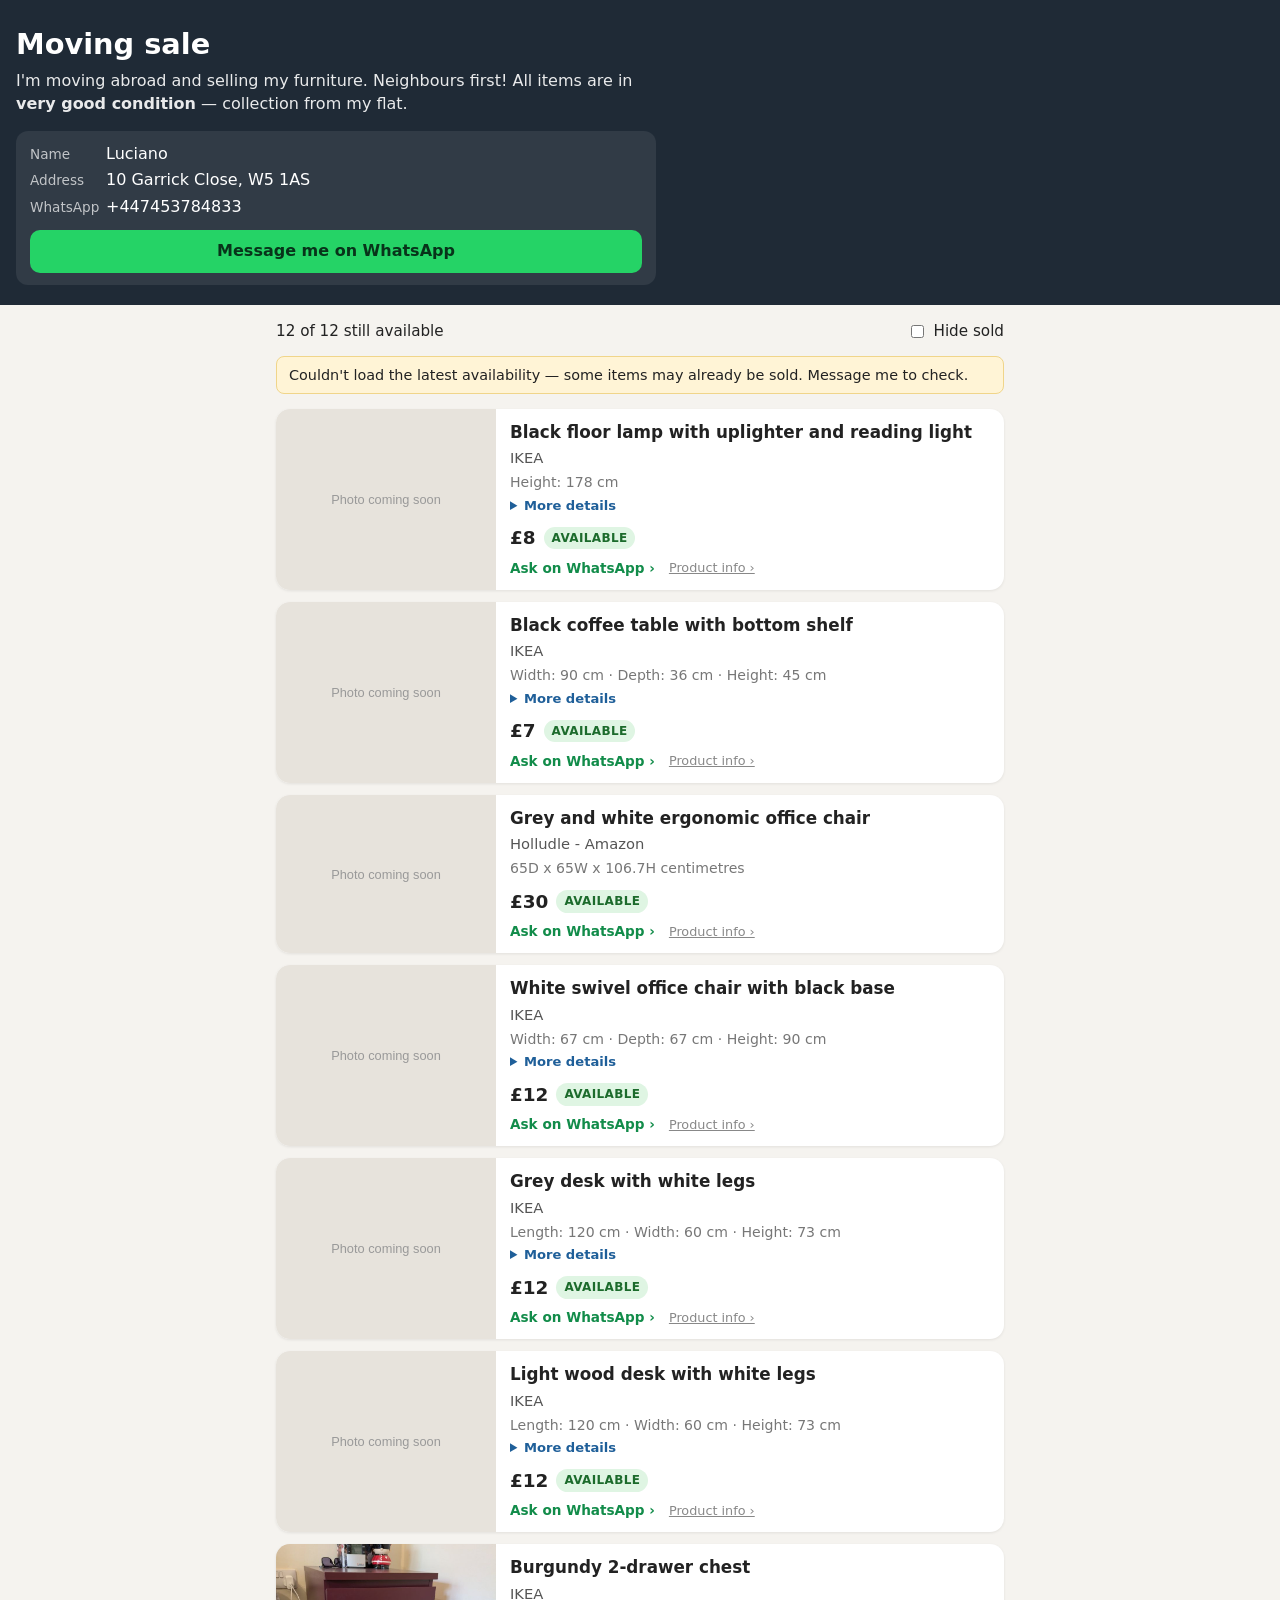
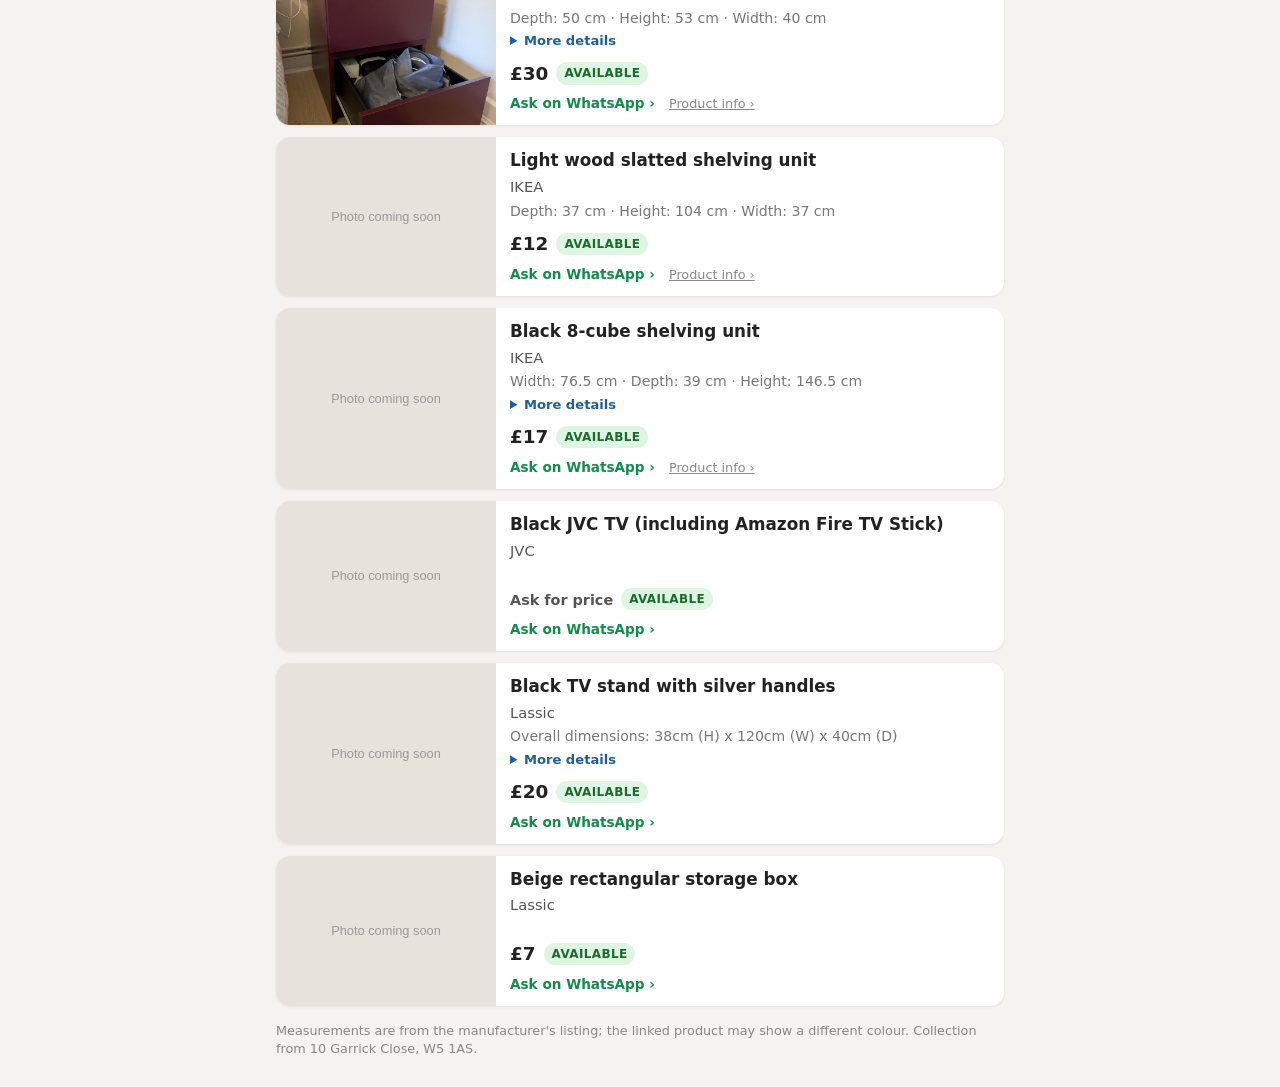
==== index.html @ 3181bf72 "Moving sale page reading live status from Google Sheet Co-Authored-By: Claude Opus 5.5 <noreply@anth" ====
<!DOCTYPE html>
<html lang="en">
<head>
<meta charset="utf-8">
<meta name="viewport" content="width=device-width, initial-scale=1">
<title>Moving sale – furniture & more</title>
<link rel="stylesheet" href="style.css">
</head>
<body>
<header>
  <h1>Moving sale</h1>
  <p class="intro">I'm moving abroad and selling my furniture. Neighbours first! All items are in <strong>very good condition</strong> — collection from my flat.</p>
  <div class="contact">
    <div><span class="label">Name</span><span id="c-name"></span></div>
    <div><span class="label">Address</span><span id="c-address"></span></div>
    <div><span class="label">WhatsApp</span><span id="c-phone"></span></div>
    <a id="c-wa" class="btn wa" href="#">Message me on WhatsApp</a>
  </div>
</header>
<main>
  <div class="toolbar">
    <span id="count"></span>
    <label class="toggle"><input type="checkbox" id="hide-sold"> Hide sold</label>
  </div>
  <p id="notice" class="notice" hidden></p>
  <ul id="list" class="list"></ul>
  <p class="small">Measurements are from the manufacturer's listing; the linked product may show a different colour. Collection from 10 Garrick Close, W5 1AS.</p>
</main>
<div id="lightbox" hidden><img alt=""></div>
<script src="items.js"></script>
<script src="app.js"></script>
</body>
</html>
---- style.css ----
*{box-sizing:border-box}
body{margin:0;font-family:system-ui,-apple-system,Segoe UI,Roboto,sans-serif;background:#f5f3ef;color:#222;line-height:1.4}
header{background:#1f2a36;color:#fff;padding:24px 16px 20px}
header h1{margin:0 0 6px;font-size:1.8rem}
.intro{margin:0 0 16px;opacity:.9;max-width:640px}
.contact{background:rgba(255,255,255,.08);border-radius:12px;padding:12px 14px;max-width:640px;display:grid;gap:4px}
.contact .label{display:inline-block;width:76px;opacity:.7;font-size:.85rem}
.btn{display:inline-block;margin-top:8px;padding:10px 14px;border-radius:10px;text-decoration:none;font-weight:600;text-align:center}
.wa{background:#25d366;color:#08331a}
main{max-width:760px;margin:0 auto;padding:16px}
.toolbar{display:flex;justify-content:space-between;align-items:center;margin-bottom:12px;font-size:.95rem}
.toggle{display:flex;gap:6px;align-items:center}
.notice{background:#fff4d6;border:1px solid #f0d58a;padding:8px 12px;border-radius:8px;font-size:.9rem}
.list{list-style:none;margin:0;padding:0;display:grid;gap:12px}
.item{display:flex;background:#fff;border-radius:14px;overflow:hidden;box-shadow:0 1px 3px rgba(0,0,0,.08);position:relative}
.photo{flex:0 0 38%;max-width:220px;min-height:150px;background:#e7e3dc center/cover no-repeat;position:relative;cursor:zoom-in;border:0;padding:0}
.photo .ph{position:absolute;inset:0;display:flex;align-items:center;justify-content:center;color:#999;font-size:.8rem}
.info{flex:1;padding:12px 14px;display:flex;flex-direction:column;gap:4px;min-width:0}
.name{font-weight:700;font-size:1.05rem}
.brand{color:#555;font-size:.92rem}
.meas{color:#777;font-size:.88rem}
.meta{margin-top:auto;display:flex;align-items:center;gap:8px;flex-wrap:wrap;padding-top:6px}
.price{font-weight:800;font-size:1.15rem}
.badge{font-size:.75rem;font-weight:700;padding:3px 8px;border-radius:99px;text-transform:uppercase;letter-spacing:.03em}
.badge.Available{background:#dff5e3;color:#1c6b2c}
.badge.Reserved{background:#fff0c9;color:#8a6200}
.badge.Sold{background:#f6d9d9;color:#9b1c1c}
.ask{font-size:.85rem;color:#128c4a;text-decoration:none;font-weight:600}
.ref{font-size:.8rem;color:#888}
.item.sold .photo{filter:grayscale(1);opacity:.55}
.item.sold .name,.item.sold .price{text-decoration:line-through;color:#888}
.item.sold::after{content:"SOLD";position:absolute;top:14px;left:-30px;transform:rotate(-35deg);background:#c62828;color:#fff;font-weight:800;padding:2px 40px;font-size:.8rem}
.small{font-size:.8rem;color:#888;margin-top:16px}
#lightbox{position:fixed;inset:0;background:rgba(0,0,0,.85);display:flex;align-items:center;justify-content:center;z-index:9}
#lightbox[hidden]{display:none}
#lightbox img{max-width:95vw;max-height:90vh;border-radius:8px}
@media(max-width:420px){.info{padding:10px}.name{font-size:.98rem}}
.more{font-size:.82rem;color:#666}
.more summary{cursor:pointer;color:#1f5f99;font-weight:600}
.more ul{margin:4px 0 0;padding-left:18px}
.askprice{font-size:.9rem;font-weight:700;color:#555}
.links{display:flex;gap:14px;flex-wrap:wrap;align-items:center;margin-top:4px}
.meta{margin-top:auto}
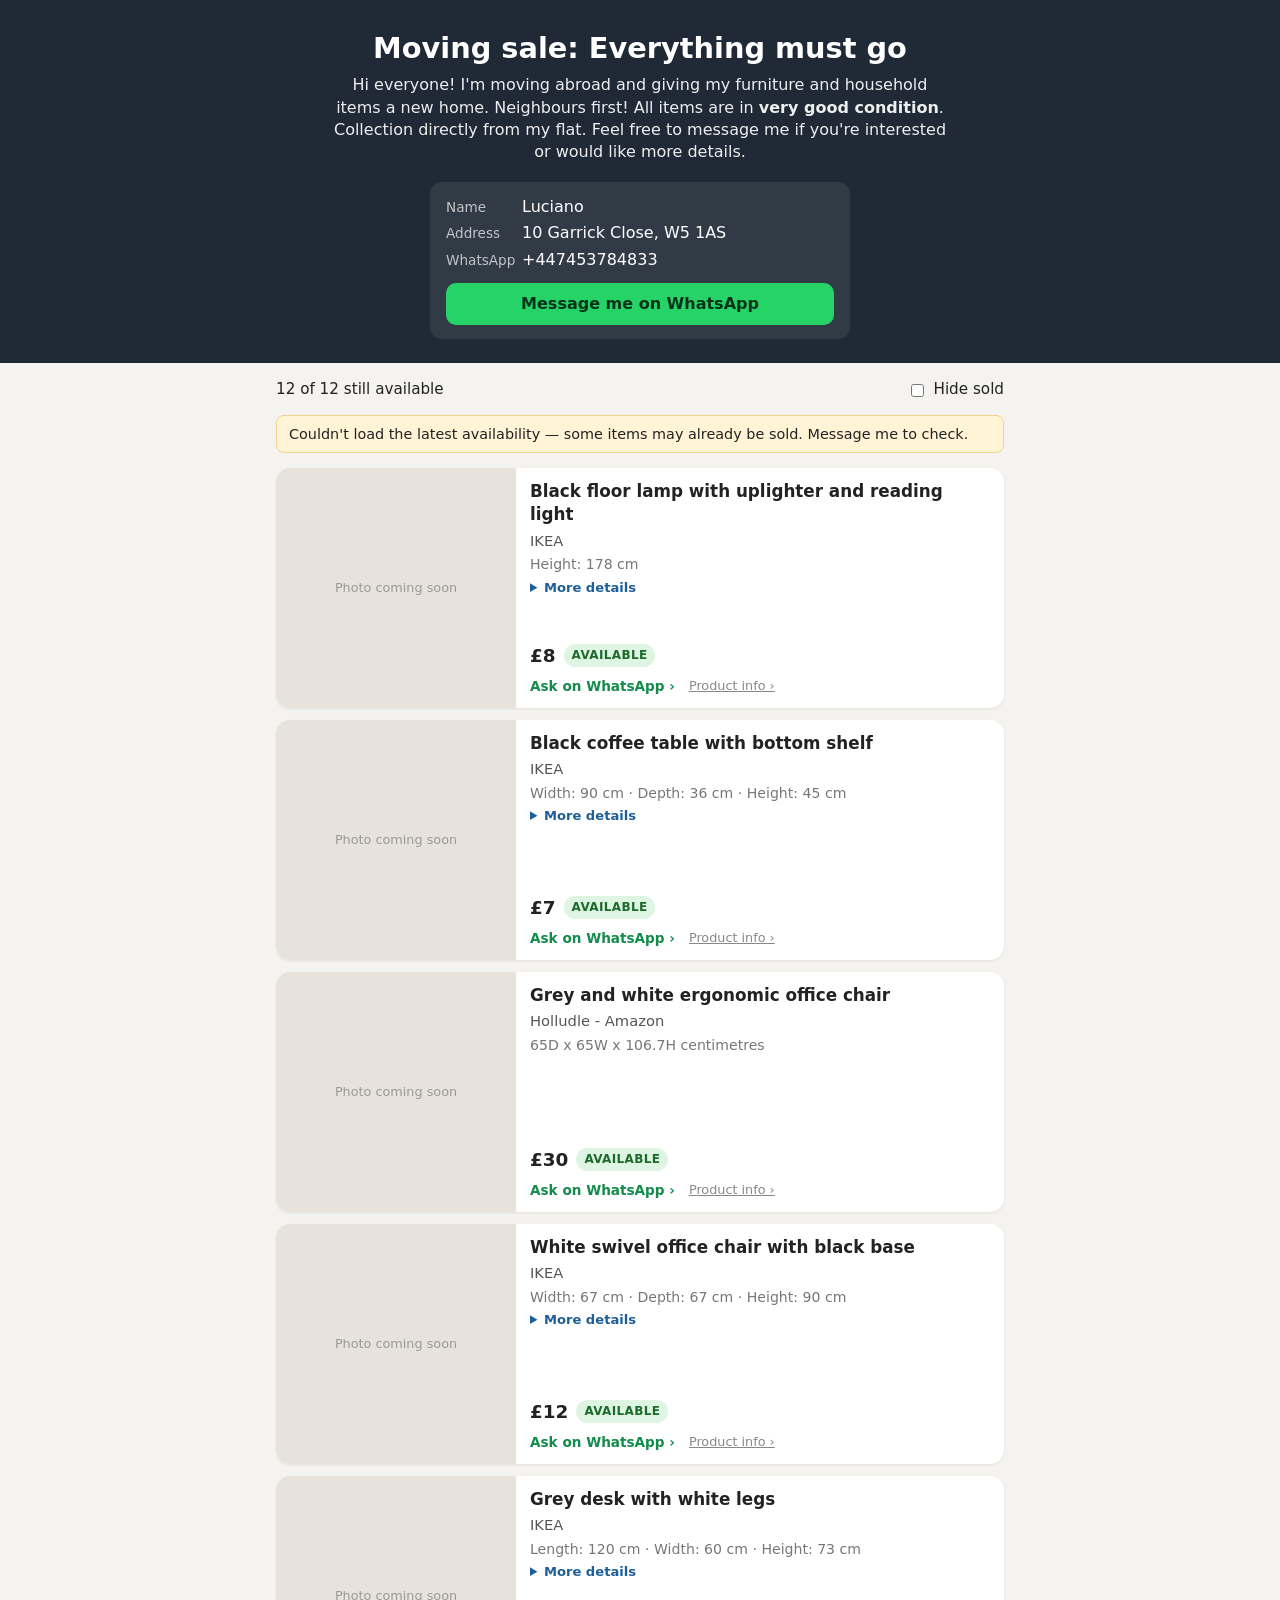
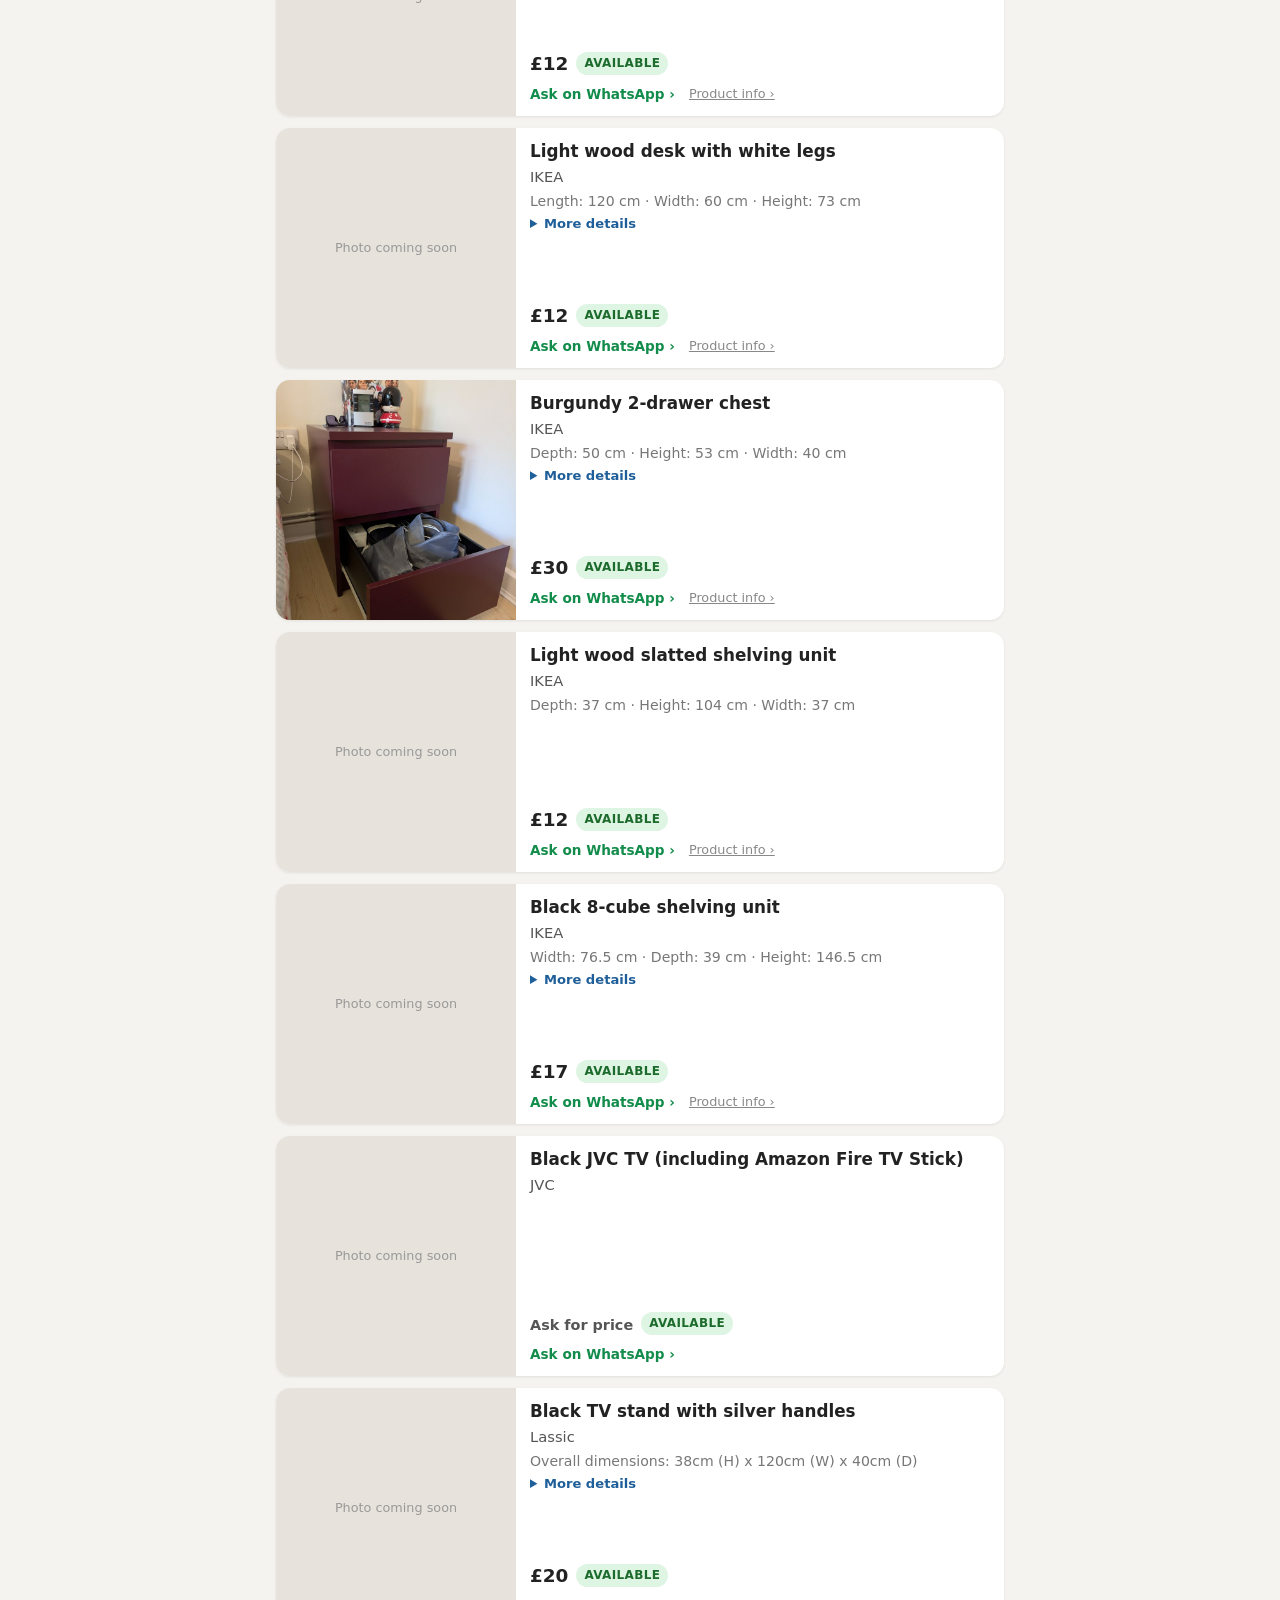
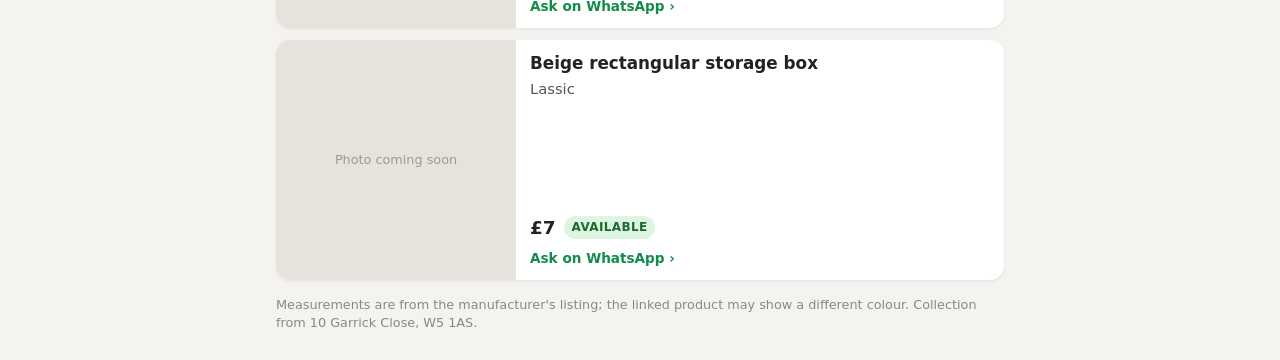
==== commit 0f9e932b: "Add photo carousels, centre header, update intro text Co-Authored-By: Claude Opus 5.5 <noreply@anthr" ====
--- a/index.html
+++ b/index.html
@@ -3,19 +3,21 @@
 <head>
 <meta charset="utf-8">
 <meta name="viewport" content="width=device-width, initial-scale=1">
-<title>Moving sale – furniture & more</title>
+<title>Moving sale: Everything must go</title>
 <link rel="stylesheet" href="style.css">
 </head>
 <body>
 <header>
-  <h1>Moving sale</h1>
-  <p class="intro">I'm moving abroad and selling my furniture. Neighbours first! All items are in <strong>very good condition</strong> — collection from my flat.</p>
+ <div class="wrap">
+  <h1>Moving sale: Everything must go</h1>
+  <p class="intro">Hi everyone! I'm moving abroad and giving my furniture and household items a new home. Neighbours first! All items are in <strong>very good condition</strong>. Collection directly from my flat. Feel free to message me if you're interested or would like more details.</p>
   <div class="contact">
     <div><span class="label">Name</span><span id="c-name"></span></div>
     <div><span class="label">Address</span><span id="c-address"></span></div>
     <div><span class="label">WhatsApp</span><span id="c-phone"></span></div>
     <a id="c-wa" class="btn wa" href="#">Message me on WhatsApp</a>
   </div>
+ </div>
 </header>
 <main>
   <div class="toolbar">
@@ -26,7 +28,13 @@
   <ul id="list" class="list"></ul>
   <p class="small">Measurements are from the manufacturer's listing; the linked product may show a different colour. Collection from 10 Garrick Close, W5 1AS.</p>
 </main>
-<div id="lightbox" hidden><img alt=""></div>
+<div id="lightbox" hidden role="dialog" aria-label="Photos">
+  <button class="lb-close" aria-label="Close">✕</button>
+  <div class="lb-track"></div>
+  <button class="lb-nav prev" aria-label="Previous photo">‹</button>
+  <button class="lb-nav next" aria-label="Next photo">›</button>
+  <div class="lb-count"></div>
+</div>
 <script src="items.js"></script>
 <script src="app.js"></script>
 </body>
--- a/style.css
+++ b/style.css
@@ -1,9 +1,10 @@
 *{box-sizing:border-box}
 body{margin:0;font-family:system-ui,-apple-system,Segoe UI,Roboto,sans-serif;background:#f5f3ef;color:#222;line-height:1.4}
-header{background:#1f2a36;color:#fff;padding:24px 16px 20px}
+header{background:#1f2a36;color:#fff;padding:28px 16px 24px}
+header .wrap{max-width:760px;margin:0 auto;text-align:center}
 header h1{margin:0 0 6px;font-size:1.8rem}
-.intro{margin:0 0 16px;opacity:.9;max-width:640px}
-.contact{background:rgba(255,255,255,.08);border-radius:12px;padding:12px 14px;max-width:640px;display:grid;gap:4px}
+.intro{margin:0 auto 18px;opacity:.92;max-width:620px}
+.contact{background:rgba(255,255,255,.08);border-radius:12px;padding:14px 16px;max-width:420px;margin:0 auto;display:grid;gap:4px;text-align:left}
 .contact .label{display:inline-block;width:76px;opacity:.7;font-size:.85rem}
 .btn{display:inline-block;margin-top:8px;padding:10px 14px;border-radius:10px;text-decoration:none;font-weight:600;text-align:center}
 .wa{background:#25d366;color:#08331a}
@@ -13,8 +14,6 @@
 .notice{background:#fff4d6;border:1px solid #f0d58a;padding:8px 12px;border-radius:8px;font-size:.9rem}
 .list{list-style:none;margin:0;padding:0;display:grid;gap:12px}
 .item{display:flex;background:#fff;border-radius:14px;overflow:hidden;box-shadow:0 1px 3px rgba(0,0,0,.08);position:relative}
-.photo{flex:0 0 38%;max-width:220px;min-height:150px;background:#e7e3dc center/cover no-repeat;position:relative;cursor:zoom-in;border:0;padding:0}
-.photo .ph{position:absolute;inset:0;display:flex;align-items:center;justify-content:center;color:#999;font-size:.8rem}
 .info{flex:1;padding:12px 14px;display:flex;flex-direction:column;gap:4px;min-width:0}
 .name{font-weight:700;font-size:1.05rem}
 .brand{color:#555;font-size:.92rem}
@@ -27,13 +26,9 @@
 .badge.Sold{background:#f6d9d9;color:#9b1c1c}
 .ask{font-size:.85rem;color:#128c4a;text-decoration:none;font-weight:600}
 .ref{font-size:.8rem;color:#888}
-.item.sold .photo{filter:grayscale(1);opacity:.55}
-.item.sold .name,.item.sold .price{text-decoration:line-through;color:#888}
+.item.sold .item.sold .name,.item.sold .price{text-decoration:line-through;color:#888}
 .item.sold::after{content:"SOLD";position:absolute;top:14px;left:-30px;transform:rotate(-35deg);background:#c62828;color:#fff;font-weight:800;padding:2px 40px;font-size:.8rem}
 .small{font-size:.8rem;color:#888;margin-top:16px}
-#lightbox{position:fixed;inset:0;background:rgba(0,0,0,.85);display:flex;align-items:center;justify-content:center;z-index:9}
-#lightbox[hidden]{display:none}
-#lightbox img{max-width:95vw;max-height:90vh;border-radius:8px}
 @media(max-width:420px){.info{padding:10px}.name{font-size:.98rem}}
 .more{font-size:.82rem;color:#666}
 .more summary{cursor:pointer;color:#1f5f99;font-weight:600}
@@ -41,3 +36,32 @@
 .askprice{font-size:.9rem;font-weight:700;color:#555}
 .links{display:flex;gap:14px;flex-wrap:wrap;align-items:center;margin-top:4px}
 .meta{margin-top:auto}
+
+/* card carousel */
+.gallery{flex:0 0 38%;max-width:220px;min-height:150px;position:relative;background:#e7e3dc;overflow:hidden}
+.gallery .ph{position:absolute;inset:0;display:flex;align-items:center;justify-content:center;color:#999;font-size:.8rem;text-align:center;padding:8px}
+.track{position:absolute;inset:0;display:flex;overflow-x:auto;scroll-snap-type:x mandatory;scrollbar-width:none;overscroll-behavior-x:contain}
+.track::-webkit-scrollbar{display:none}
+.slide{flex:0 0 100%;scroll-snap-align:start;border:0;padding:0;margin:0;background:none;cursor:zoom-in}
+.slide img{width:100%;height:100%;object-fit:cover;display:block;user-select:none}
+.g-nav{position:absolute;top:50%;transform:translateY(-50%);width:28px;height:28px;border-radius:50%;border:0;background:rgba(255,255,255,.85);color:#222;font-size:20px;line-height:26px;padding:0;cursor:pointer;box-shadow:0 1px 3px rgba(0,0,0,.25)}
+.g-nav.prev{left:6px}.g-nav.next{right:6px}
+.dots{position:absolute;bottom:8px;left:0;right:0;display:flex;justify-content:center;gap:5px;pointer-events:none}
+.dots span{width:6px;height:6px;border-radius:50%;background:rgba(255,255,255,.55);box-shadow:0 0 2px rgba(0,0,0,.4)}
+.dots span.on{background:#fff}
+.g-count{position:absolute;top:6px;right:6px;background:rgba(0,0,0,.55);color:#fff;font-size:.7rem;padding:1px 6px;border-radius:99px}
+.item.sold .g-nav,.item.sold .dots,.item.sold .g-count{display:none}
+
+/* full-screen carousel */
+#lightbox{position:fixed;inset:0;background:rgba(0,0,0,.97);z-index:9}
+#lightbox[hidden]{display:none}
+.lb-track{position:absolute;inset:0;display:flex;overflow-x:auto;scroll-snap-type:x mandatory;scrollbar-width:none}
+.lb-track::-webkit-scrollbar{display:none}
+.lb-slide{flex:0 0 100%;scroll-snap-align:start;display:flex;align-items:center;justify-content:center;padding:48px 8px}
+.lb-slide img{max-width:100%;max-height:100%;object-fit:contain;border-radius:6px}
+.lb-close{position:absolute;top:10px;right:12px;z-index:2;background:rgba(255,255,255,.15);color:#fff;border:0;width:40px;height:40px;border-radius:50%;font-size:18px;cursor:pointer}
+.lb-nav{position:absolute;top:50%;transform:translateY(-50%);z-index:2;width:44px;height:44px;border-radius:50%;border:0;background:rgba(255,255,255,.18);color:#fff;font-size:30px;line-height:40px;padding:0;cursor:pointer}
+.lb-nav.prev{left:10px}.lb-nav.next{right:10px}
+#lightbox.single .lb-nav{display:none}
+.lb-count{position:absolute;bottom:14px;left:0;right:0;text-align:center;color:#fff;font-size:.9rem}
+@media(min-width:700px){.gallery{flex-basis:240px;max-width:240px;min-height:240px}}
